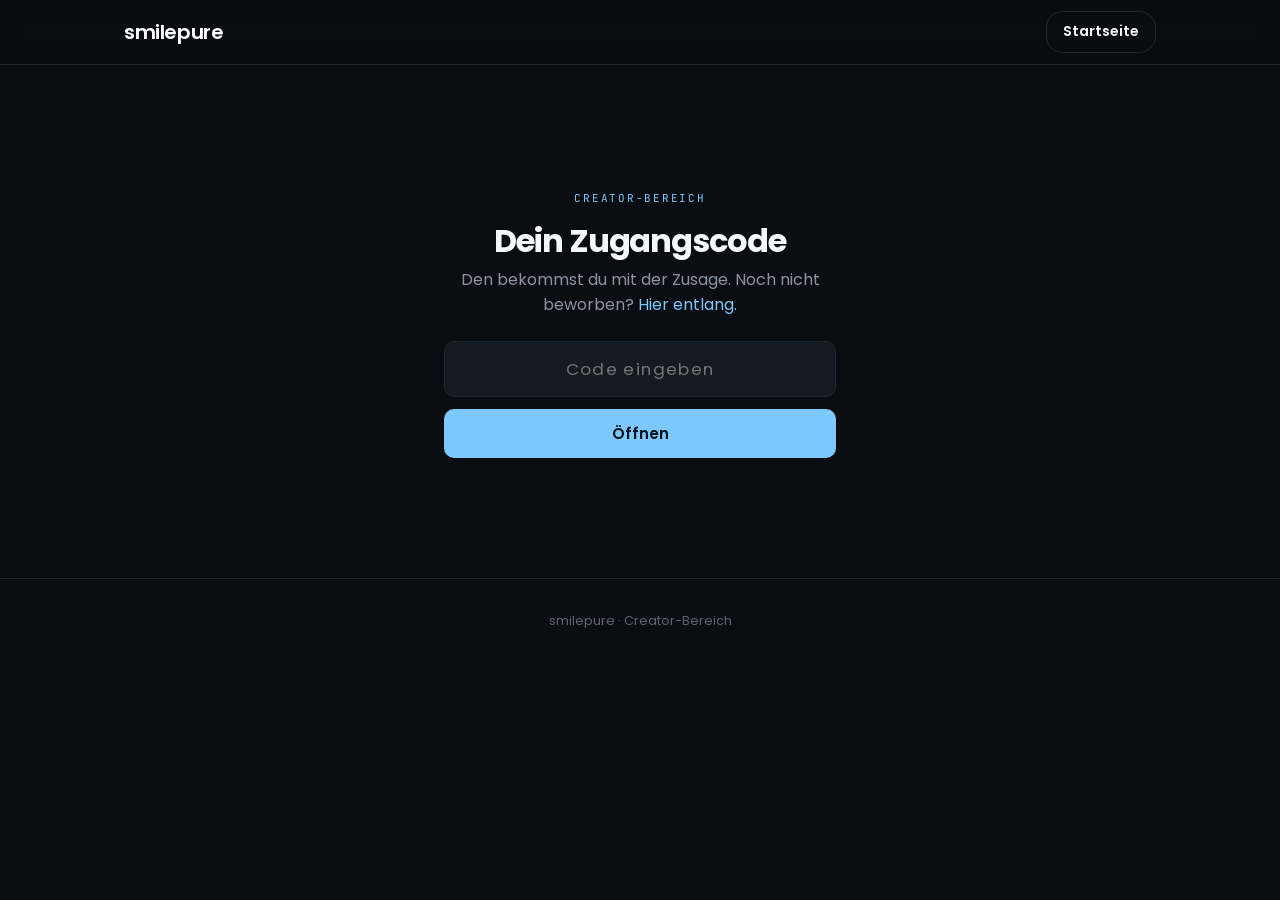
==== creator-bereich.html @ 5078d796 "Inspiration: drei Videos KW 36 mit TikTok-Embed und Begründung Co-Authored-By: Claude Fable 5.1 <nor" ====
<!doctype html>
<html lang="de">
<head>
<meta charset="utf-8">
<meta name="viewport" content="width=device-width,initial-scale=1">
<title>smilepure · Creator-Bereich</title>
<meta name="robots" content="noindex">
<link rel="preconnect" href="https://fonts.googleapis.com">
<link rel="stylesheet" href="https://fonts.googleapis.com/css2?family=Poppins:wght@400;500;600;700&family=JetBrains+Mono:wght@400;500&display=swap">
<link rel="stylesheet" href="style.css">
</head>
<body>

<nav><div class="w">
  <a class="logo" href="index.html">smilepure</a>
  <div class="nl">
    <span class="k" id="who" style="display:none">Creator-Bereich</span>
    <a class="b o s" href="index.html">Startseite</a>
  </div>
</div></nav>

<!-- Zugangscode -->
<div class="gate w" id="gate">
  <span class="k">Creator-Bereich</span>
  <h1 style="margin-top:14px">Dein Zugangscode</h1>
  <p>Den bekommst du mit der Zusage. Noch nicht beworben? <a href="index.html#bewerben" style="color:var(--blue)">Hier entlang.</a></p>
  <input type="password" id="code" placeholder="Code eingeben" autocomplete="off" autocapitalize="characters">
  <button class="b p" id="go">Öffnen</button>
  <p class="err" id="gerr" style="margin-top:12px">Code stimmt nicht.</p>
</div>

<!-- App -->
<main id="app" style="display:none">

<div class="tabs"><div class="w" id="tabs">
  <button class="tab on" data-v="start">Start</button>
  <button class="tab" data-v="bericht">Bericht</button>
  <button class="tab" data-v="briefing">Briefing</button>
  <button class="tab" data-v="inspiration">Inspiration</button>
  <button class="tab" data-v="verdienst">Verdienst</button>
  <button class="tab" data-v="tracking">Tracking</button>
  <button class="tab" data-v="regeln">Regeln</button>
</div></div>

<!-- START -->
<section class="view on" id="v-start"><div class="w">
  <span class="k">Willkommen</span>
  <h2>Du bist drin.</h2>
  <p style="color:var(--mute);max-width:56ch;margin-bottom:36px">Alles, was du brauchst, ist hier — nach Reitern sortiert. Lies Briefing und Regeln einmal ganz, dann leg los. Bei Fragen schreibst du mir direkt.</p>
  <div class="goal" id="goal-start">
    <div class="top"><h3>Team-Ziel</h3><span class="nums"><b class="g-now">0 €</b> / <span class="g-goal">10.000 €</span> gemeinsam</span></div>
    <div class="bar"><i class="g-bar" style="width:0%"></i></div>
    <p><b>Erreichen wir das zusammen, gibt es ein Giveaway</b> — für jeden, der mindestens drei Videos gepostet hat. Ihr seid ein Team, keine Konkurrenz. Stand wird wöchentlich aktualisiert.</p>
  </div>
  <div class="steps">
    <div class="s"><i>1</i><h3>Paket & Code</h3><p>Eine Packung kommt zu dir, unterwegs ein bis zwei Wochen. Dazu dein persönlicher Rabattcode — jeder Kauf damit zählt für dich.</p><p style="margin-top:8px"><b style="color:var(--blue)">Die Wartezeit ist Woche 0.</b> Briefing lesen, Inspiration anschauen, das Produkt verstehen. Und dein erstes Video kommt ohne Produkt: warum du mitmachst, wie deine Zähne heute aussehen. Der Sonntagsbericht läuft ab jetzt.</p></div>
    <div class="s"><i>2</i><h3>Ab Tag eins dabei</h3><p>Anwenden, filmen, posten — von Anfang an. Das ist kein Test, das ist der Start. Der Vorher-Zustand an Tag eins ist die Hälfte deines ersten Videos.</p></div>
    <div class="s"><i>3</i><h3>Dranbleiben</h3><p>Deine Ideen oder unsere Formate — beides zählt. Jede Woche siehst du unter Inspiration, was bei allen gelaufen ist. Wer 14 Tage nichts postet, ohne Bescheid zu sagen, gibt seinen Platz ab.</p></div>
  </div>
  <div class="note" style="margin-top:32px"><b>Diese Woche:</b> Woche 0. Die ersten Pakete sind unterwegs, ein bis zwei Wochen. Bis dahin: Briefing, Inspiration, ein Video ohne Produkt. Sobald das Paket da ist: Tag-1-Zustand filmen, noch bevor du irgendetwas anwendest.<br><a class="b o s" style="margin-top:12px" href="#bericht">Sonntagsbericht ausfüllen</a></div>
</div></section>

<!-- BERICHT -->
<section class="view" id="v-bericht"><div class="w">
  <span class="k">Sonntagsbericht</span>
  <h2>Jeden Sonntag. Fünf Minuten.</h2>
  <p style="color:var(--mute);max-width:56ch;margin-bottom:18px">Bis 20 Uhr. Damit ich weiß, wo du stehst, und dir helfen kann, bevor es hakt. Der Bericht zählt als Lebenszeichen — auch in einer Woche ohne Video.</p>
  <div class="note" style="margin-bottom:32px"><b>Keine Ahnung, was du schreiben sollst?</b> Dann schreib genau das: „Keine Ahnung." Das ist eine ehrliche Antwort, und ich kann damit arbeiten. Wichtig ist nur, dass ich auf dem neuesten Stand bin.</div>

  <form class="wiz rep" id="rep" action="https://formspree.io/f/DEINE_BERICHT_ID" method="POST" novalidate>
    <input type="hidden" name="Woche" id="rep-week">
    <div class="fld"><label class="q" for="r-name">Dein Name oder Handle</label><input id="r-name" name="Creator" placeholder="@deinname" required></div>
    <div class="fld two"><div><label class="q" for="r-n">Videos diese Woche</label><input id="r-n" name="Videos gepostet" type="number" min="0" inputmode="numeric" placeholder="0" required></div>
      <div><label class="q" for="r-sales">Verkäufe, falls bekannt</label><input id="r-sales" name="Verkaeufe" placeholder="weiß ich nicht"></div></div>
    <div class="fld"><label class="q" for="r-best">Dein bestes Video</label><span class="hint">Link, und in einem Satz: warum lief das besser als die anderen?</span><textarea id="r-best" name="Bestes Video" placeholder="Link + warum"></textarea></div>
    <div class="fld"><label class="q" for="r-weak">Was lief nicht</label><span class="hint">Schwaches Video, kein Bock, keine Zeit, keine Idee — was auch immer.</span><textarea id="r-weak" name="Schwaechen"></textarea></div>
    <div class="fld"><label class="q" for="r-learn">Was du gelernt hast</label><span class="hint">Auch klein. „Videos mit Gesicht laufen besser" reicht.</span><textarea id="r-learn" name="Learnings"></textarea></div>
    <div class="fld"><label class="q" for="r-next">Woran du nächste Woche arbeitest</label><textarea id="r-next" name="Naechste Woche" placeholder="z. B. 5 Videos, davon 2 mit Hook aus dem Briefing"></textarea></div>
    <div class="fld"><span class="q">Brauchst du Hilfe?</span>
      <div class="chips" id="r-help"><button type="button" class="chip" data-v="Nein, läuft">Nein, läuft</button><button type="button" class="chip" data-v="Ja, bei Ideen">Ja, bei Ideen</button><button type="button" class="chip" data-v="Ja, beim Schneiden">Ja, beim Schneiden</button><button type="button" class="chip" data-v="Ja, Motivation">Ja, Motivation</button><button type="button" class="chip" data-v="Ja, was anderes">Ja, was anderes</button></div>
      <input type="hidden" name="Hilfe" id="r-helpv"></div>
    <div class="fld"><label class="q" for="r-news">Neuigkeiten, Fragen, sonst was</label><span class="hint">Alles, was ich wissen sollte. Oder „nichts".</span><textarea id="r-news" name="Neuigkeiten"></textarea></div>
    <div class="wnav"><span class="cnt" id="rep-cnt"></span><button type="submit" class="b p" id="rep-go">Bericht abschicken</button></div>
    <p class="err" id="rep-err"></p>
    <div class="done" id="rep-done" style="display:none"><h3>Angekommen.</h3><p>Danke. Ich lese jeden Bericht und antworte dir bis Montagabend.</p><p style="color:var(--dim);font-size:.9rem">Nächster Bericht: kommenden Sonntag bis 20 Uhr.</p></div>
  </form>
</div></section>

<!-- BRIEFING -->
<section class="view" id="v-briefing"><div class="w">
  <span class="k">Briefing</span>
  <h2>Fünf Startpunkte. Oder deine eigenen.</h2>
  <div class="note" style="margin-bottom:36px"><b>Deine Ideen sind ausdrücklich erwünscht.</b> Die Formate hier sind Inspiration, keine Vorgabe. Wer selbst etwas erfindet, das läuft, landet damit in der Inspiration — und die anderen bauen darauf auf. Genau so soll es sein.</div>

  <div class="f"><div class="n">01</div><div><h3>Der ehrliche Test</h3><div class="hk">„Ich teste das 14 Tage und zeige jeden Schritt — auch wenn nichts passiert."</div><p>Tag 1, 7, 14. Gleiches Licht, gleicher Winkel, Tageslicht am Fenster, kein Filter. Die Ankündigung, dass du auch ein Scheitern zeigst, ist der Grund, warum man dir glaubt.</p></div></div>
  <div class="f"><div class="n">02</div><div><h3>Was du vorher probiert hast</h3><div class="hk">„Ich hab dreimal aufgehellt. Danach haben meine Zähne bei kaltem Wasser gezogen."</div><p>dm-Strips, Whitening-Zahnpasta, Bleaching, Aktivkohle — was passiert ist, was gehalten hat, was gezogen hat. Die Hälfte deiner Kommentare hat dasselbe erlebt.</p></div></div>
  <div class="f"><div class="n">03</div><div><h3>One-Shot mit Trend-Audio</h3><div class="hk">Text im Bild: „POV: du hast aufgehört, beim Lachen die Hand vorzuhalten"</div><p>Eine Einstellung, kein Schnitt, aktueller Sound, 15–25 Sekunden. Höchste Reichweite, geringster Aufwand. <b>Mach dieses zuerst.</b></p></div></div>
  <div class="f"><div class="n">04</div><div><h3>Der Vergleich</h3><div class="hk">„Ich hab nachgeschaut, was in den Strips drin ist, die ich zwei Jahre benutzt habe."</div><p>Das Drogerieprodukt daneben, beide Zutatenlisten vorlesen. Kein Urteil — der Zuschauer zieht den Schluss selbst.</p></div></div>
  <div class="f"><div class="n">05</div><div><h3>Die Reaktion von außen</h3><div class="hk">„Meine Schwester hat gefragt, ob ich beim Zahnarzt war."</div><p>Jemand anderes bemerkt es zuerst — ungestellt, mitten im Gespräch. Wiegt mehr als jedes Vorher-Nachher, das du selbst machst.</p></div></div>
</div></section>

<!-- INSPIRATION -->
<section class="view" id="v-inspiration"><div class="w">
  <span class="k">Inspiration</span>
  <h2>Was gerade läuft.</h2>
  <p style="color:var(--mute);max-width:56ch;margin-bottom:32px">Jede Woche neu: Videos, die funktioniert haben — von euch und von draußen — und der Grund, warum. Nachmachen ist erlaubt. Besser machen ist das Ziel.</p>
  <div class="note" style="margin-bottom:28px"><b>Jeden Sonntag: dein bestes Video der Woche.</b> Ein Link, bis 20 Uhr. Montag stehen die drei Gewinner hier — mit dem Grund, warum. Wer nichts einreicht, kann nicht gewinnen.<br><a class="b p s" style="margin-top:12px" href="mailto:ivangojic9@gmail.com?subject=Video%20der%20Woche&body=Link%3A%20%0A%0AWarum%20dieses%3A%20">Video der Woche einreichen</a></div>
  <div id="inspo" class="inspo"></div>
  <div class="empty" id="inspo-empty"><b>Woche 1 — noch leer.</b>Die ersten Gewinner landen hier, sobald die ersten Videos draußen sind. Deins könnte das erste sein.</div>
</div></section>

<!-- VERDIENST -->
<section class="view" id="v-verdienst"><div class="w">
  <span class="k">Verdienst</span>
  <h2>Die Zahlen, ohne Umschweife.</h2>
  <div class="g3" style="margin-bottom:14px">
    <div class="c"><b>10 €</b><h3>pro Verkauf</h3><p>Zweierpack, 49,99 € — 20 % für dich. Ab Stufe B 15 €. Ohne Deckel, ohne Laufzeit, monatlich ausgezahlt.</p></div>
    <div class="c hi"><b>150 €</b><h3>bei 100 guten Videos im Monat</h3><p>Ausgezahlt auch dann, wenn die Verkäufe noch nicht da sind — zusätzlich zur Provision. „Gut" heißt: echte Anwendung sichtbar, Regeln eingehalten, kein Ablesen. Diese Videos dürfen wir als Anzeige nutzen — das ist Teil des Deals.</p></div>
    <div class="c"><b>Bonus</b><h3>für den besten Creator des Monats</h3><p>Wer im Monat am meisten bewegt hat — Verkäufe oder Reichweite — bekommt obendrauf einen Bonus. Verkündet in der Inspiration.</p></div>
  </div>
  <div class="note" style="margin-bottom:44px"><b>Dein Video wird Werbung:</b> Läuft eins deiner Videos richtig gut, schalten wir es als bezahlte Anzeige auf unserem Account — mit deinem Gesicht. Dafür fragen wir dich vorher und zahlen dir einmalig extra, zusätzlich zur Provision. Bei den 150-€-Videos ist dieses Recht schon im Deal enthalten.</div>

  <div class="goal" id="goal-verdienst">
    <div class="top"><h3>Team-Ziel</h3><span class="nums"><b class="g-now">0 €</b> / <span class="g-goal">10.000 €</span> gemeinsam</span></div>
    <div class="bar"><i class="g-bar" style="width:0%"></i></div>
    <p><b>Erreichen wir das zusammen, gibt es ein Giveaway</b> — für jeden, der mindestens drei Videos gepostet hat. Ihr seid ein Team, keine Konkurrenz. Stand wird wöchentlich aktualisiert.</p>
  </div>

  <span class="k">Stufen</span>
  <h2 style="font-size:1.6rem">Wer liefert, steigt auf.</h2>
  <div class="t" style="margin-top:22px">
    <div class="ti"><b>C</b><span class="l">Start</span><div class="how">Du bist hier</div><ul><li>1 Packung</li><li>20 % Provision</li><li>Dieser Bereich</li></ul></div>
    <div class="ti"><b>B</b><span class="l">Aktiv</span><div class="how">50 Videos veröffentlicht</div><ul><li>Nachschub kostenlos</li><li>30 % Provision</li><li>Neue Briefings zuerst</li></ul></div>
    <div class="ti a"><b>A</b><span class="l">Kern</span><div class="how">Konstanter Output</div><ul><li>30 % Provision</li><li>150 € bei 100 Videos</li><li>Beteiligung an Anzeigen</li><li>Mitsprache bei Produkten</li><li>Direkter Draht</li></ul></div>
  </div>
  <p style="color:var(--dim);font-size:.85rem;margin-top:22px">Rechenbeispiele, keine Zusagen. Was du verkaufst, hängt an deinen Videos — nicht an deiner Reichweite.</p>
</div></section>

<!-- TRACKING -->
<section class="view" id="v-tracking"><div class="w">
  <span class="k">Tracking</span>
  <h2>Deine Zahlen.</h2>
  <p style="color:var(--mute);max-width:56ch">Jeder Kauf über deinen Code wird dir zugeordnet. Hier siehst du, was das für dich heißt — Verkäufe, Provision, Stufe.</p>
  <div class="trk">
    <div><b>—</b><span>Verkäufe diesen Monat</span></div>
    <div><b>—</b><span>Provision offen</span></div>
    <div><b>—</b><span>Videos veröffentlicht</span></div>
    <div><b>C</b><span>Deine Stufe</span></div>
  </div>
  <div class="note"><b>Live-Zahlen kommen aus dem Provisionssystem.</b> Bis dein persönliches Dashboard freigeschaltet ist, bekommst du deine aktuellen Zahlen auf Anfrage — meistens am selben Tag.</div>
  <div class="row" style="justify-content:flex-start;margin-top:22px">
    <a class="b p" href="mailto:ivangojic9@gmail.com?subject=Meine%20Zahlen&body=Mein%20Creator-Code%3A%20">Aktuelle Zahlen anfragen</a>
  </div>
</div></section>

<!-- REGELN -->
<section class="view" id="v-regeln"><div class="w">
  <span class="k">Regeln</span>
  <h2>Vier Sätze. Bindend.</h2>
  <p style="color:var(--mute);margin-bottom:28px">Das schützt dich genauso wie uns.</p>
  <div class="r" style="margin:0">
    <div><i>01</i><span><b>Als Werbung kennzeichnen.</b> „Werbung" oder „Anzeige" sichtbar im Video oder in der Caption. Pflicht, sobald du ein Gratisprodukt bekommst.</span></div>
    <div><i>02</i><span><b>Keine Heilversprechen.</b> Nichts über Karies, Zahnfleisch oder Krankheiten. Sprich über Aussehen und darüber, wie es sich anfühlt.</span></div>
    <div><i>03</i><span><b>Keine erfundenen Ergebnisse.</b> Keine fremden Bilder, keine bearbeiteten Zähne. Wenig passiert? Sag es. Du fliegst deshalb nicht raus.</span></div>
    <div><i>04</i><span><b>Nicht für Zahnärzte sprechen.</b> Nur, was du selbst erlebt hast.</span></div>
    <div><i>05</i><span><b>Dranbleiben oder Bescheid sagen.</b> 14 Tage ohne Video und ohne Nachricht, und dein Platz geht an den Nächsten auf der Warteliste. Eine Rückkehr ist einmal möglich — frühestens nach 30 Tagen, und du stellst dich hinten an. Prüfungen, Krankheit, Urlaub: eine Nachricht reicht, und dein Platz bleibt.</span></div>
  </div>
  <div class="vision" style="margin-top:56px">
    <p class="big" style="font-size:1.3rem">Fragen, Ideen, ein Video, das du zeigen willst? <span>Schreib mir direkt.</span></p>
    <div class="row" style="justify-content:flex-start;margin-top:14px"><a class="b p" href="mailto:ivangojic9@gmail.com?subject=Creator">ivangojic9@gmail.com</a></div>
  </div>
</div></section>

</main>

<footer><div class="w">smilepure · Creator-Bereich</div></footer>

<script>
(function(){
  /* ---- Zugang ---- */
  var CODE='SMILE2026', gate=document.getElementById('gate'), app=document.getElementById('app'),
      who=document.getElementById('who'), inp=document.getElementById('code'), go=document.getElementById('go'), gerr=document.getElementById('gerr');
  function open(){gate.style.display='none';app.style.display='block';who.style.display='inline';try{localStorage.setItem('sp_cc','1')}catch(e){}route()}
  try{if(localStorage.getItem('sp_cc')==='1')open()}catch(e){}
  function tryOpen(){if(inp.value.trim().toUpperCase()===CODE)open();else{gerr.style.display='block';inp.select()}}
  go.addEventListener('click',tryOpen);
  inp.addEventListener('keydown',function(e){if(e.key==='Enter')tryOpen()});

  /* ---- Reiter (Hash-Routing) ---- */
  var tabs=[].slice.call(document.querySelectorAll('.tab')), views=[].slice.call(document.querySelectorAll('.view'));
  function route(){
    var v=(location.hash||'#start').slice(1);
    if(!document.getElementById('v-'+v))v='start';
    tabs.forEach(function(t){t.classList.toggle('on',t.dataset.v===v)});
    views.forEach(function(s){s.classList.toggle('on',s.id==='v-'+v)});
    window.scrollTo({top:0});
  }
  tabs.forEach(function(t){t.addEventListener('click',function(){location.hash=t.dataset.v})});
  window.addEventListener('hashchange',route);

  /* ---- Team-Ziel: TEAM_SALES wöchentlich aktualisieren ---- */
  var TEAM_SALES=0, TEAM_GOAL=10000;
  (function(){
    var pct=Math.max(0,Math.min(100,Math.round(TEAM_SALES/TEAM_GOAL*100)));
    var fmt=function(n){return n.toLocaleString('de-DE')+' €'};
    [].forEach.call(document.querySelectorAll('.g-now'),function(e){e.textContent=fmt(TEAM_SALES)});
    [].forEach.call(document.querySelectorAll('.g-goal'),function(e){e.textContent=fmt(TEAM_GOAL)});
    [].forEach.call(document.querySelectorAll('.g-bar'),function(e){e.style.width=pct+'%'});
  })();

  /* ---- Inspiration: jede Woche neue Einträge oben anfügen ----
     { week:"KW 40", title:"…", who:"@name", platform:"TikTok", url:"https://…", why:"…" } */
  var INSPO=[
    { week:"KW 36", title:"Der Preis als Hook: „110 €??“ und das Produkt sofort in der Hand", who:"@reapez · von draußen", platform:"TikTok", embed:"7671801487999208736", url:"https://www.tiktok.com/@reapez/video/7671801487999208736",
      why:"Sekunde 1: Preis als Text ins Bild, Hände am Produkt, kein Intro. Danach wird jede Funktion angefasst statt erklärt. Für smilepure: „39,99 €?? für das hier“ als Text, Packung auf, Strip raus, auf die Zähne, alles in 30 Sekunden. Nicht reden, zeigen." },
    { week:"KW 36", title:"Zu zweit vergleichen statt allein pitchen", who:"@mr.navidtae · von draußen", platform:"TikTok", embed:"7673454625718078752", url:"https://www.tiktok.com/@mr.navidtae/video/7673454625718078752",
      why:"Zwei Leute, zwei Geräte, ein Gespräch. Der Zuschauer bleibt, weil es wie Unterhaltung wirkt, nicht wie Werbung. Für smilepure: du und eine Freundin, dm-Strips gegen smilepure, jede nimmt eine Seite, und die Frage „bei wem zieht es?“ trägt das ganze Video." },
    { week:"KW 36", title:"Das Produkt als ein Schritt in der Routine", who:"@alinamithenry · von draußen", platform:"TikTok", embed:"7670687271930137889", url:"https://www.tiktok.com/@alinamithenry/video/7670687271930137889",
      why:"Gesicht nah, Haarband, mehrere Schritte hintereinander, jedes Produkt beiläufig. Das Produkt ist nie der Star, die Routine ist es. Für smilepure: Strips während der Abend-Skincare drauf, 15 Minuten später abziehen, fertig. Genau so werden Strips im echten Leben benutzt." }
  ];
  var grid=document.getElementById('inspo'), empty=document.getElementById('inspo-empty');
  if(INSPO.length){
    empty.style.display='none';
    INSPO.forEach(function(x){
      var c=document.createElement('article');c.className='ic';
      c.innerHTML='<span class="wk">'+x.week+' · '+x.platform+'</span><h3></h3>'+(x.embed?'<iframe src="https://www.tiktok.com/embed/v2/'+x.embed+'" loading="lazy" allow="encrypted-media" allowfullscreen></iframe>':'')+'<p class="why"></p><span class="meta"></span><a class="b o s" target="_blank" rel="noopener">Auf TikTok ansehen</a>';
      c.querySelector('h3').textContent=x.title;
      c.querySelector('.why').textContent=x.why;
      c.querySelector('.meta').textContent=x.who;
      c.querySelector('a').href=x.url;
      grid.appendChild(c);
    });
  }

  /* ---- Sonntagsbericht ---- */
  (function(){
    var f=document.getElementById('rep'); if(!f)return;
    var d=new Date(), t=new Date(Date.UTC(d.getFullYear(),d.getMonth(),d.getDate()));
    t.setUTCDate(t.getUTCDate()+4-(t.getUTCDay()||7)); var kw=Math.ceil((((t-Date.UTC(t.getUTCFullYear(),0,1))/864e5)+1)/7);
    var week='KW '+kw+' '+d.getFullYear(); document.getElementById('rep-week').value=week;
    document.getElementById('rep-cnt').textContent=week.toUpperCase();
    var hv=document.getElementById('r-helpv');
    [].forEach.call(document.querySelectorAll('#r-help .chip'),function(c){c.addEventListener('click',function(){
      [].forEach.call(c.parentNode.children,function(x){x.classList.remove('on')});c.classList.add('on');hv.value=c.dataset.v})});
    try{var nm=localStorage.getItem('sp_name');if(nm)document.getElementById('r-name').value=nm}catch(e){}
    var go=document.getElementById('rep-go'), err=document.getElementById('rep-err'), done=document.getElementById('rep-done');
    f.addEventListener('submit',function(e){
      e.preventDefault(); err.style.display='none';
      var name=document.getElementById('r-name').value.trim(), n=document.getElementById('r-n').value;
      if(!name||n===''){err.textContent='Name und Anzahl Videos brauche ich mindestens.';err.style.display='block';return}
      try{localStorage.setItem('sp_name',name);localStorage.setItem('sp_last',week)}catch(e){}
      go.disabled=true; go.textContent='Wird gesendet…';
      var fd=new FormData(f);
      function ok(){[].forEach.call(f.querySelectorAll('.fld,.wnav'),function(x){x.style.display='none'});done.style.display='block'}
      if(f.action.indexOf('DEINE_BERICHT_ID')>-1){
        var lines=[];fd.forEach(function(v,k){if(v)lines.push(k+': '+v)});
        location.href='mailto:ivangojic9@gmail.com?subject='+encodeURIComponent('Sonntagsbericht '+week+' — '+name)+'&body='+encodeURIComponent(lines.join('\n\n'));
        ok();return;
      }
      fetch(f.action,{method:'POST',body:fd,headers:{'Accept':'application/json'}})
        .then(function(r){if(r.ok)ok();else{go.disabled=false;go.textContent='Nochmal versuchen';err.textContent='Senden fehlgeschlagen — bitte nochmal.';err.style.display='block'}})
        .catch(function(){go.disabled=false;go.textContent='Nochmal versuchen';err.textContent='Keine Verbindung — bitte nochmal.';err.style.display='block'});
    });
  })();
})();
</script>
</body>
</html>
---- style.css ----
:root{
  --bg:#0A0D11;--bg2:#0F1318;--card:#141A21;--line:#1F2730;
  --ink:#F5F7FA;--mute:#8A95A3;--dim:#5B6673;
  --blue:#7CC8FF;--blue2:#A6DBFF;--blue-soft:rgba(124,200,255,.10);
}
*{box-sizing:border-box;margin:0}
html{scroll-behavior:smooth;color-scheme:dark}
@media (prefers-reduced-motion:reduce){html{scroll-behavior:auto}*{transition:none!important}}
body{background:var(--bg);color:var(--ink);font-family:"Poppins",system-ui,sans-serif;font-size:16px;line-height:1.55;-webkit-font-smoothing:antialiased}
a{color:inherit;text-decoration:none}
.w{max-width:1080px;margin:0 auto;padding:0 24px}
.k{font-family:"JetBrains Mono",monospace;font-size:11px;letter-spacing:.16em;text-transform:uppercase;color:var(--blue)}

nav{position:sticky;top:0;z-index:10;background:rgba(10,13,17,.82);backdrop-filter:blur(12px);border-bottom:1px solid var(--line)}
nav .w{display:flex;align-items:center;justify-content:space-between;height:64px}
.logo{font-weight:600;font-size:1.25rem;letter-spacing:-.02em;color:#fff}
.nl{display:flex;gap:12px;align-items:center}
.b{display:inline-flex;align-items:center;justify-content:center;font-weight:600;font-size:.95rem;padding:12px 22px;border-radius:10px;border:1px solid transparent;transition:.15s;cursor:pointer;font-family:inherit}
.b.p{background:var(--blue);color:#06121C}
.b.p:hover{background:var(--blue2)}
.b.o{border-color:var(--line);color:var(--ink);background:transparent}
.b.o:hover{background:var(--card)}
.b.s{padding:9px 16px;font-size:.88rem}

.hero{text-align:center;padding:112px 0 84px}
.pill{display:inline-flex;align-items:center;gap:8px;border:1px solid var(--line);background:var(--bg2);border-radius:100px;padding:7px 14px;font-size:.8rem;color:var(--mute);margin-bottom:34px}
.pill i{width:7px;height:7px;border-radius:50%;background:var(--blue);display:inline-block}
h1{font-size:clamp(2.5rem,7.2vw,4.6rem);font-weight:700;line-height:1.06;letter-spacing:-.035em;max-width:16ch;margin:0 auto 24px}
h1 span{color:var(--blue)}
.sub{font-size:1.15rem;color:var(--mute);max-width:44ch;margin:0 auto 38px}
.row{display:flex;gap:12px;justify-content:center;flex-wrap:wrap}

.stats{display:grid;grid-template-columns:repeat(4,1fr);border:1px solid var(--line);border-radius:16px;overflow:hidden;background:var(--card)}
.st{padding:28px 20px;text-align:center;border-right:1px solid var(--line)}
.st:last-child{border-right:0}
.st b{display:block;font-size:2.2rem;font-weight:700;color:var(--blue);letter-spacing:-.03em;line-height:1;margin-bottom:8px;font-variant-numeric:tabular-nums}
.st span{font-size:.8rem;color:var(--mute)}
@media (max-width:640px){.stats{grid-template-columns:1fr 1fr}.st:nth-child(2){border-right:0}.st:nth-child(-n+2){border-bottom:1px solid var(--line)}}

section{padding:96px 0}
.h{text-align:center;margin-bottom:48px}
h2{font-size:clamp(1.9rem,4.6vw,2.9rem);font-weight:700;letter-spacing:-.03em;line-height:1.12;margin:14px auto 14px;max-width:20ch}
.h p{color:var(--mute);max-width:46ch;margin:0 auto;font-size:1.05rem}
.band{background:var(--bg2);border-top:1px solid var(--line);border-bottom:1px solid var(--line)}

.g3{display:grid;grid-template-columns:repeat(auto-fit,minmax(250px,1fr));gap:14px}
.c{background:var(--card);border:1px solid var(--line);border-radius:16px;padding:28px}
.c.hi{border-color:var(--blue);background:linear-gradient(180deg,rgba(124,200,255,.08),var(--card))}
.c b{display:block;font-size:2rem;font-weight:700;color:var(--blue);letter-spacing:-.03em;margin-bottom:12px;line-height:1}
.c h3{font-size:1.05rem;font-weight:600;margin-bottom:6px}
.c p{color:var(--mute);font-size:.93rem}

.vision{max-width:720px;margin:0 auto}
.vision .big{font-size:clamp(1.35rem,3vw,1.85rem);font-weight:600;line-height:1.3;letter-spacing:-.02em;margin-bottom:28px}
.vision .big span{color:var(--blue)}
.vision p{color:var(--mute);font-size:1.08rem;margin-bottom:18px}
.vision p b{color:var(--ink);font-weight:600}
.vision .sig{color:var(--blue);font-weight:600;font-size:.95rem;margin-top:26px}

.f{display:grid;grid-template-columns:64px 1fr;gap:18px;background:var(--card);border:1px solid var(--line);border-radius:16px;padding:24px;margin-bottom:12px}
.f .n{font-size:1.6rem;font-weight:700;color:var(--blue);letter-spacing:-.03em;line-height:1;padding-top:2px}
.f h3{font-size:1.05rem;font-weight:600;margin-bottom:8px}
.f .hk{background:var(--blue-soft);border-left:2px solid var(--blue);border-radius:0 8px 8px 0;padding:10px 14px;font-size:.93rem;margin-bottom:8px}
.f p{color:var(--mute);font-size:.9rem}
@media (max-width:520px){.f{grid-template-columns:1fr}}

.steps{display:grid;grid-template-columns:repeat(auto-fit,minmax(240px,1fr));gap:14px}
.s{background:var(--bg2);border:1px solid var(--line);border-radius:16px;padding:28px}
.s i{display:inline-flex;width:34px;height:34px;border-radius:50%;background:var(--blue-soft);color:var(--blue);align-items:center;justify-content:center;font-style:normal;font-weight:600;font-size:.9rem;margin-bottom:16px}
.s h3{font-size:1.05rem;font-weight:600;margin-bottom:6px}
.s p{color:var(--mute);font-size:.93rem}

.t{display:grid;grid-template-columns:repeat(3,1fr);gap:14px}
.ti{background:var(--card);border:1px solid var(--line);border-radius:16px;padding:26px}
.ti.a{border-color:var(--blue)}
.ti b{display:block;font-size:2.4rem;font-weight:700;color:var(--blue);letter-spacing:-.04em;line-height:1}
.ti .l{font-size:.78rem;color:var(--mute);display:block;margin:4px 0 16px}
.ti ul{list-style:none;padding:0}
.ti li{font-size:.9rem;padding:7px 0;border-top:1px solid var(--line)}
.ti li:first-child{border-top:0}
.ti .how{font-size:.85rem;color:var(--blue);margin-bottom:14px}
@media (max-width:720px){.t{grid-template-columns:1fr}}

.r{max-width:720px;margin:0 auto;display:grid;gap:10px}
.r div{display:grid;grid-template-columns:28px 1fr;gap:14px;background:var(--bg2);border:1px solid var(--line);border-radius:12px;padding:16px 18px;font-size:.95rem}
.r div i{color:var(--blue);font-style:normal;font-weight:600}
.r div span{color:var(--mute)}
.r div span b{color:var(--ink);font-weight:600}

/* wizard */
.wiz{max-width:600px;margin:0 auto;background:var(--card);border:1px solid var(--line);border-radius:20px;padding:36px;position:relative}
.prog{display:flex;gap:6px;margin-bottom:28px}
.prog i{flex:1;height:3px;border-radius:2px;background:var(--line)}
.prog i.on{background:var(--blue)}
.step{display:none}
.step.on{display:block}
.step .q{font-size:1.3rem;font-weight:600;letter-spacing:-.02em;line-height:1.3;margin-bottom:8px}
.step .hint{color:var(--dim);font-size:.88rem;margin-bottom:20px}
.step input,.step textarea{width:100%;background:var(--bg);border:1px solid var(--line);border-radius:10px;color:var(--ink);font-family:inherit;font-size:1rem;padding:14px 16px}
.step input:focus,.step textarea:focus{outline:2px solid var(--blue);outline-offset:1px;border-color:transparent}
.step textarea{min-height:110px;resize:vertical}
.chips{display:flex;gap:8px;flex-wrap:wrap;margin-bottom:14px}
.chip{border:1px solid var(--line);background:var(--bg);color:var(--mute);border-radius:100px;padding:10px 18px;font-size:.93rem;cursor:pointer;font-family:inherit;transition:.12s}
.chip.on{border-color:var(--blue);color:var(--blue);background:var(--blue-soft)}
.wnav{display:flex;justify-content:space-between;align-items:center;margin-top:26px;gap:12px}
.wnav .b.o{color:var(--mute)}
.wnav .cnt{font-family:"JetBrains Mono",monospace;font-size:11px;color:var(--dim);letter-spacing:.1em}
.done{text-align:center;padding:12px 0}
.done h3{color:var(--blue);font-size:1.4rem;margin-bottom:10px}
.done p{color:var(--mute);margin-bottom:8px}
.err{color:#FF8A8A;font-size:.85rem;margin-top:8px;display:none}
@media (max-width:520px){.wiz{padding:24px}}

/* gate */
.gate{max-width:440px;margin:120px auto;text-align:center}
.gate h1{font-size:2rem;margin-bottom:10px}
.gate p{color:var(--mute);margin-bottom:24px}
.gate input{width:100%;background:var(--card);border:1px solid var(--line);border-radius:10px;color:var(--ink);font-family:inherit;font-size:1.05rem;padding:14px 16px;text-align:center;letter-spacing:.08em;margin-bottom:12px}
.gate input:focus{outline:2px solid var(--blue);outline-offset:1px}
.gate .b{width:100%}

/* app shell (creator-bereich) */
.tabs{position:sticky;top:64px;z-index:9;background:rgba(10,13,17,.9);backdrop-filter:blur(12px);border-bottom:1px solid var(--line)}
.tabs .w{display:flex;gap:4px;overflow-x:auto;scrollbar-width:none;padding-top:10px;padding-bottom:10px}
.tabs .w::-webkit-scrollbar{display:none}
.tab{white-space:nowrap;padding:9px 16px;border-radius:8px;font-size:.9rem;font-weight:500;color:var(--mute);border:1px solid transparent;cursor:pointer;font-family:inherit;background:transparent}
.tab:hover{color:var(--ink)}
.tab.on{color:var(--ink);background:var(--card);border-color:var(--line)}
.view{display:none;padding:64px 0 88px}
.view.on{display:block}
.view h2{text-align:left;margin-left:0;margin-top:12px}
.view .h{text-align:left}
.view .h p{margin-left:0}
.note{background:var(--blue-soft);border:1px solid rgba(124,200,255,.25);border-radius:14px;padding:20px 22px;color:var(--ink);font-size:.97rem;max-width:720px}
.note b{color:var(--blue)}
.big-n{font-size:clamp(2.6rem,7vw,4.2rem);font-weight:700;color:var(--blue);letter-spacing:-.04em;line-height:1}
.inspo{display:grid;grid-template-columns:repeat(auto-fill,minmax(280px,1fr));gap:14px}
.ic{background:var(--card);border:1px solid var(--line);border-radius:16px;padding:22px;display:flex;flex-direction:column;gap:10px}
.ic .wk{font-family:"JetBrains Mono",monospace;font-size:10px;letter-spacing:.14em;text-transform:uppercase;color:var(--blue)}
.ic h3{font-size:1.02rem;font-weight:600;line-height:1.3}
.ic .why{color:var(--mute);font-size:.9rem;flex:1}
.ic .meta{font-size:.8rem;color:var(--dim)}
.ic a.b{align-self:flex-start;margin-top:4px}
.empty{border:1px dashed var(--line);border-radius:16px;padding:44px 24px;text-align:center;color:var(--mute);max-width:720px}
.empty b{color:var(--ink);display:block;font-size:1.1rem;margin-bottom:6px}
.trk{display:grid;grid-template-columns:repeat(auto-fit,minmax(200px,1fr));gap:12px;margin:26px 0}
.trk div{background:var(--card);border:1px solid var(--line);border-radius:14px;padding:22px;text-align:center}
.trk div b{display:block;font-size:1.9rem;font-weight:700;color:var(--dim);letter-spacing:-.03em;line-height:1;margin-bottom:6px}
.trk div span{font-size:.8rem;color:var(--mute)}

/* Überzeugung */
.beliefs{display:grid;gap:12px;max-width:760px;margin:0 auto}
.bl{background:var(--card);border:1px solid var(--line);border-radius:16px;padding:24px 26px;display:grid;grid-template-columns:1fr;gap:10px}
.bl .say{font-size:1.05rem;font-weight:600;color:var(--mute)}
.bl .say::before{content:"„";color:var(--dim)}
.bl .say::after{content:"“";color:var(--dim)}
.bl .ans{color:var(--ink);font-size:1rem;line-height:1.55}
.bl .ans b{color:var(--blue)}
.close{max-width:760px;margin:40px auto 0;text-align:center}
.close p{font-size:clamp(1.25rem,3vw,1.7rem);font-weight:600;letter-spacing:-.02em;line-height:1.3;margin-bottom:10px}
.close p span{color:var(--blue)}
.close .sig{color:var(--mute);font-size:.95rem}
/* Pledge */
.pledge{display:flex;gap:14px;align-items:flex-start;background:var(--blue-soft);border:1px solid rgba(124,200,255,.25);border-radius:12px;padding:16px 18px;margin-top:18px;cursor:pointer}
.pledge input{width:20px;height:20px;margin-top:2px;accent-color:var(--blue);flex:none}
.pledge span{font-size:.95rem;line-height:1.45}
.pledge span b{color:var(--blue)}
.step .two{display:grid;grid-template-columns:1fr 2fr;gap:10px}
@media (max-width:520px){.step .two{grid-template-columns:1fr}}

/* Team-Ziel */
.goal{background:var(--card);border:1px solid var(--line);border-radius:16px;padding:24px 26px;max-width:760px}
.goal .top{display:flex;justify-content:space-between;align-items:baseline;gap:12px;flex-wrap:wrap;margin-bottom:12px}
.goal h3{font-size:1.05rem;font-weight:600}
.goal .nums{font-family:"JetBrains Mono",monospace;font-size:.85rem;color:var(--mute);font-variant-numeric:tabular-nums}
.goal .nums b{color:var(--blue);font-weight:500}
.goal .bar{height:10px;border-radius:6px;background:var(--bg);border:1px solid var(--line);overflow:hidden}
.goal .bar i{display:block;height:100%;background:var(--blue);border-radius:6px;transition:width .6s ease;min-width:2px}
.goal p{color:var(--mute);font-size:.9rem;margin-top:12px}
.goal p b{color:var(--ink)}

footer{border-top:1px solid var(--line);padding:32px 0 48px;text-align:center;color:var(--dim);font-size:.8rem}
footer a{color:var(--mute)}
:focus-visible{outline:2px solid var(--blue);outline-offset:3px;border-radius:6px}

/* Sonntagsbericht */
.rep{max-width:640px;margin:0}
.rep .fld{margin-bottom:22px}
.rep .q{display:block;font-size:1rem;font-weight:600;margin-bottom:6px;letter-spacing:-.01em}
.rep .hint{display:block;color:var(--dim);font-size:.86rem;margin-bottom:10px}
.rep input,.rep textarea{width:100%;background:var(--bg);border:1px solid var(--line);border-radius:10px;color:var(--ink);font-family:inherit;font-size:1rem;padding:13px 15px}
.rep input:focus,.rep textarea:focus{outline:2px solid var(--blue);outline-offset:1px;border-color:transparent}
.rep textarea{min-height:88px;resize:vertical}
.rep .two{display:grid;grid-template-columns:1fr 1fr;gap:12px}
.rep .chips{margin-bottom:0}
@media (max-width:520px){.rep{padding:24px}.rep .two{grid-template-columns:1fr}}

.ic iframe{width:100%;aspect-ratio:9/16;max-height:560px;border:0;border-radius:10px;margin:10px 0;background:#000;display:block}
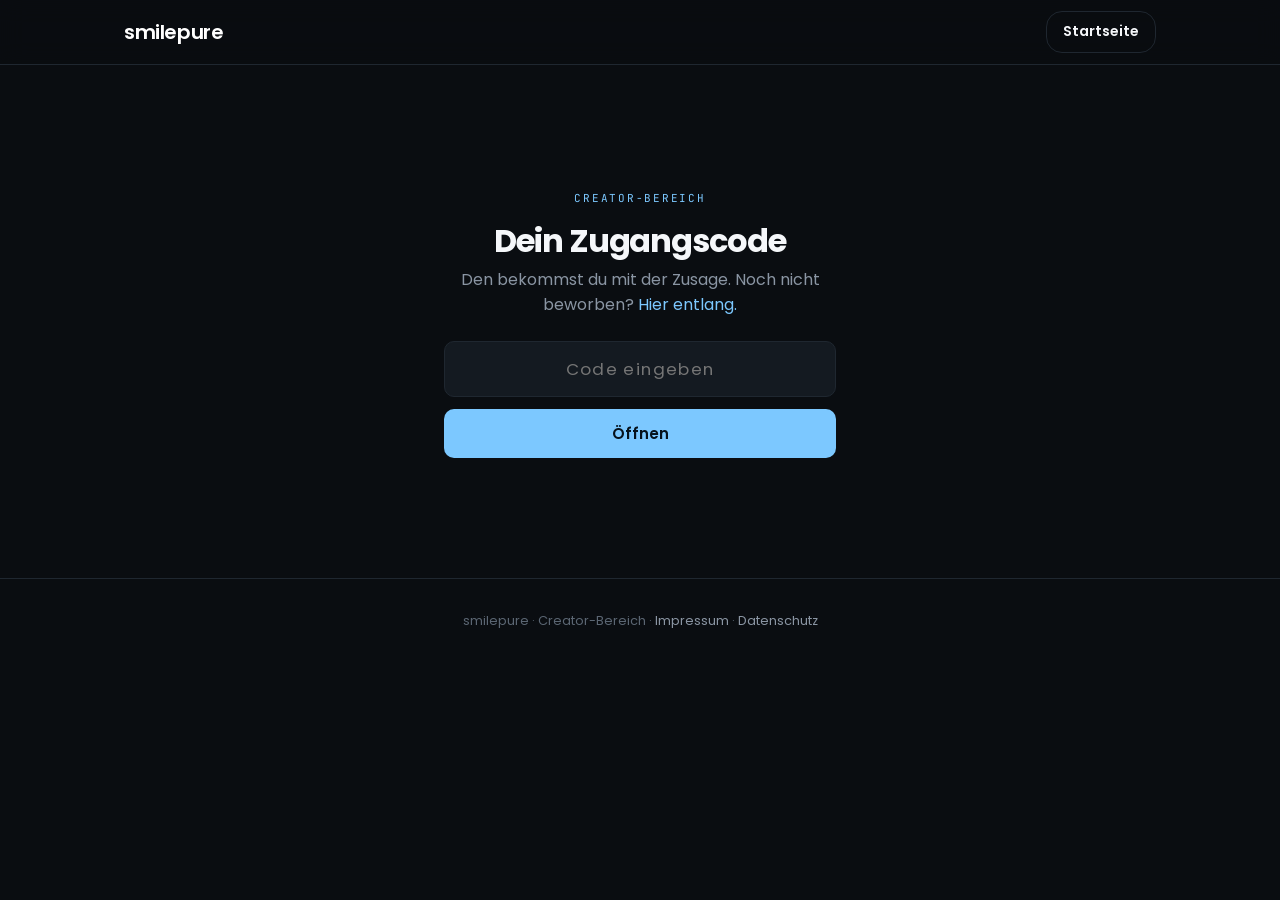
==== commit 74322941: "Impressum und Datenschutzerklärung, Footer-Links, Hinweis am Formular Co-Authored-By: Claude Fable 5" ====
--- a/creator-bereich.html
+++ b/creator-bereich.html
@@ -67,8 +67,8 @@
   <p style="color:var(--mute);max-width:56ch;margin-bottom:18px">Bis 20 Uhr. Damit ich weiß, wo du stehst, und dir helfen kann, bevor es hakt. Der Bericht zählt als Lebenszeichen — auch in einer Woche ohne Video.</p>
   <div class="note" style="margin-bottom:32px"><b>Keine Ahnung, was du schreiben sollst?</b> Dann schreib genau das: „Keine Ahnung." Das ist eine ehrliche Antwort, und ich kann damit arbeiten. Wichtig ist nur, dass ich auf dem neuesten Stand bin.</div>
 
-  <form class="wiz rep" id="rep" action="https://formspree.io/f/DEINE_BERICHT_ID" method="POST" novalidate>
-    <input type="hidden" name="Woche" id="rep-week">
+  <form class="wiz rep" id="rep" action="https://formsubmit.co/ajax/ivangojic9@gmail.com" method="POST" novalidate>
+    <input type="hidden" name="Woche" id="rep-week"><input type="hidden" name="_subject" id="rep-subj" value="Sonntagsbericht"><input type="hidden" name="_template" value="table"><input type="hidden" name="_captcha" value="false"><input type="text" name="_honey" style="display:none" tabindex="-1" autocomplete="off">
     <div class="fld"><label class="q" for="r-name">Dein Name oder Handle</label><input id="r-name" name="Creator" placeholder="@deinname" required></div>
     <div class="fld two"><div><label class="q" for="r-n">Videos diese Woche</label><input id="r-n" name="Videos gepostet" type="number" min="0" inputmode="numeric" placeholder="0" required></div>
       <div><label class="q" for="r-sales">Verkäufe, falls bekannt</label><input id="r-sales" name="Verkaeufe" placeholder="weiß ich nicht"></div></div>
@@ -82,7 +82,7 @@
     <div class="fld"><label class="q" for="r-news">Neuigkeiten, Fragen, sonst was</label><span class="hint">Alles, was ich wissen sollte. Oder „nichts".</span><textarea id="r-news" name="Neuigkeiten"></textarea></div>
     <div class="wnav"><span class="cnt" id="rep-cnt"></span><button type="submit" class="b p" id="rep-go">Bericht abschicken</button></div>
     <p class="err" id="rep-err"></p>
-    <div class="done" id="rep-done" style="display:none"><h3>Angekommen.</h3><p>Danke. Ich lese jeden Bericht und antworte dir bis Montagabend.</p><p style="color:var(--dim);font-size:.9rem">Nächster Bericht: kommenden Sonntag bis 20 Uhr.</p></div>
+    <div class="done" id="rep-done" style="display:none"><h3>Angekommen.</h3><p>Danke. Ich lese jeden Bericht und antworte dir bis Montagabend.</p><p style="color:var(--dim);font-size:.9rem">Nächster Bericht: kommenden Sonntag bis 20 Uhr.</p><div id="rep-fb" style="display:none;margin-top:16px;text-align:left" class="note"><b>Ein Schritt fehlt noch.</b> Dein Mailprogramm sollte sich geöffnet haben, dort auf „Senden“ drücken. Nichts passiert? Dann Bericht kopieren und Ivan per TikTok-DM schicken.<br><button type="button" class="b p s" style="margin-top:10px" id="rep-fbcopy">Bericht kopieren</button></div></div>
   </form>
 </div></section>
 
@@ -134,6 +134,7 @@
     <div class="ti a"><b>A</b><span class="l">Kern</span><div class="how">Konstanter Output</div><ul><li>30 % Provision</li><li>150 € bei 100 Videos</li><li>Beteiligung an Anzeigen</li><li>Mitsprache bei Produkten</li><li>Direkter Draht</li></ul></div>
   </div>
   <p style="color:var(--dim);font-size:.85rem;margin-top:22px">Rechenbeispiele, keine Zusagen. Was du verkaufst, hängt an deinen Videos — nicht an deiner Reichweite.</p>
+  <div class="note" style="margin-top:32px"><b>Brauche ich ein Gewerbe?</b> Fürs Anfangen nicht: Strips bekommen, testen, Videos machen geht ohne. Sobald du dir Provision auszahlen lässt, ist das Einkommen, und dafür ist ein Kleingewerbe der saubere Weg. Kostet je nach Stadt 20 bis 60 €, geht meistens online in einer Viertelstunde. Deine Verkäufe werden bis dahin gesammelt, ausgezahlt wird, sobald du es hast. Das ist keine Steuerberatung, im Zweifel kurz beim Finanzamt oder einem Steuerberater fragen.</div>
 </div></section>
 
 <!-- TRACKING -->
@@ -173,7 +174,7 @@
 
 </main>
 
-<footer><div class="w">smilepure · Creator-Bereich</div></footer>
+<footer><div class="w">smilepure · Creator-Bereich · <a href="impressum.html">Impressum</a> · <a href="datenschutz.html">Datenschutz</a></div></footer>
 
 <script>
 (function(){
@@ -252,14 +253,18 @@
       go.disabled=true; go.textContent='Wird gesendet…';
       var fd=new FormData(f);
       function ok(){[].forEach.call(f.querySelectorAll('.fld,.wnav'),function(x){x.style.display='none'});done.style.display='block'}
-      if(f.action.indexOf('DEINE_BERICHT_ID')>-1){
-        var lines=[];fd.forEach(function(v,k){if(v)lines.push(k+': '+v)});
-        location.href='mailto:ivangojic9@gmail.com?subject='+encodeURIComponent('Sonntagsbericht '+week+' — '+name)+'&body='+encodeURIComponent(lines.join('\n\n'));
-        ok();return;
+      function fallback(){
+        var lines=[];fd.forEach(function(v,k){if(v&&k.charAt(0)!=='_')lines.push(k+': '+v)});
+        var txt='Sonntagsbericht '+week+' — '+name+'\n'+lines.join('\n');
+        ok();done.querySelector('h3').textContent='Fast angekommen.';document.getElementById('rep-fb').style.display='block';
+        document.getElementById('rep-fbcopy').addEventListener('click',function(){var b=this;function cp(t){if(navigator.clipboard&&navigator.clipboard.writeText){return navigator.clipboard.writeText(t)}var a=document.createElement('textarea');a.value=t;document.body.appendChild(a);a.select();try{document.execCommand('copy')}catch(e){}document.body.removeChild(a);return Promise.resolve()}cp(txt).then(function(){b.textContent='Kopiert. Jetzt bei TikTok einfügen.'})});
+        setTimeout(function(){location.href='mailto:ivangojic9@gmail.com?subject='+encodeURIComponent('Sonntagsbericht '+week+' — '+name)+'&body='+encodeURIComponent(lines.join('\n\n'))},300);
       }
+      fd.set('_subject','Sonntagsbericht '+week+' — '+name);
       fetch(f.action,{method:'POST',body:fd,headers:{'Accept':'application/json'}})
-        .then(function(r){if(r.ok)ok();else{go.disabled=false;go.textContent='Nochmal versuchen';err.textContent='Senden fehlgeschlagen — bitte nochmal.';err.style.display='block'}})
-        .catch(function(){go.disabled=false;go.textContent='Nochmal versuchen';err.textContent='Keine Verbindung — bitte nochmal.';err.style.display='block'});
+        .then(function(r){return r.json().then(function(j){return {ok:r.ok&&String(j.success)==='true'}})})
+        .then(function(x){if(x.ok)ok();else fallback()})
+        .catch(function(){fallback()});
     });
   })();
 })();
